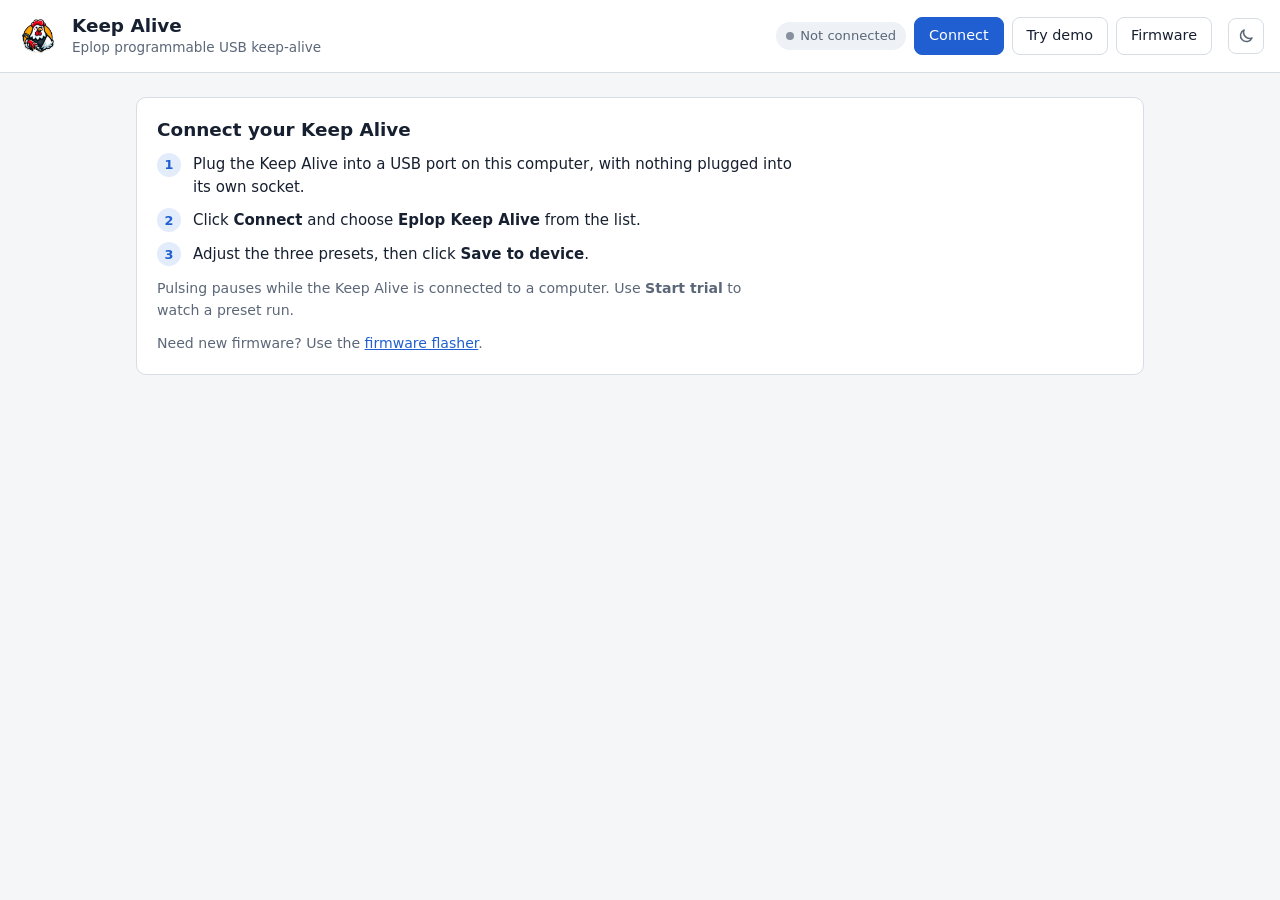
==== docs/index.html @ 899eb6ee "LED modes, quick-tap button and debounce (fw 1.0.3) - Light on a power bank is now a setting (OPTS l" ====
<!doctype html>
<html lang="en">
<head>
<meta charset="utf-8">
<meta name="viewport" content="width=device-width, initial-scale=1">
<title>Eplop Keep Alive</title>
<meta name="description" content="Configure your Eplop programmable USB Keep Alive from the browser.">
<meta property="og:type" content="website">
<meta property="og:site_name" content="Eplop">
<meta property="og:title" content="Eplop Keep Alive">
<meta property="og:description" content="Configure your Eplop programmable USB Keep Alive from the browser.">
<meta property="og:url" content="https://chickey.github.io/keepalive-prog/">
<meta property="og:image" content="https://chickey.github.io/keepalive-prog/og-image.png">
<meta property="og:image:width" content="600">
<meta property="og:image:height" content="600">
<meta property="og:image:alt" content="Eplop Electronics logo">
<meta name="twitter:card" content="summary">
<meta name="theme-color" content="#f15600">
<link rel="icon" href="favicon.png" type="image/png">
<link rel="stylesheet" href="style.css">
<script>try { const t = localStorage.getItem('ka-theme'); if (t === 'light' || t === 'dark') document.documentElement.dataset.theme = t; } catch {}</script>
<script type="module" src="app.js"></script>
</head>
<body>
<header class="top">
  <div class="brand">
    <img class="mark" src="logo.png" alt="Eplop" width="44" height="44">
    <div>
      <h1>Keep Alive</h1>
      <p class="sub">Eplop programmable USB keep-alive</p>
    </div>
  </div>
  <div class="conn">
    <span id="connState" class="pill" data-state="off">Not connected</span>
    <button id="btnConnect" class="btn primary" type="button">Connect</button>
    <button id="btnDemo" class="btn" type="button">Try demo</button>
    <button id="btnDisconnect" class="btn" type="button" hidden>Disconnect</button>
    <a class="btn" href="flash.html" title="Install new firmware on the Keep Alive">Firmware</a>
  </div>
  <button id="btnTheme" class="btn theme-btn" type="button" aria-label="Switch to dark mode" title="Switch to dark mode">
    <svg class="moon" viewBox="0 0 24 24" aria-hidden="true"><path d="M20 14.5A8 8 0 0 1 9.5 4 8 8 0 1 0 20 14.5Z"/></svg>
    <svg class="sun" viewBox="0 0 24 24" aria-hidden="true"><circle cx="12" cy="12" r="4"/><path d="M12 2v2M12 20v2M4.9 4.9l1.4 1.4M17.7 17.7l1.4 1.4M2 12h2M20 12h2M4.9 19.1l1.4-1.4M17.7 6.3l1.4-1.4"/></svg>
  </button>
</header>

<main class="wrap">
  <section id="unsupported" class="notice warn" hidden>
    <strong>This browser can't talk to the Keep Alive.</strong>
    Configuring the device needs Web Serial, which works in Chrome, Edge or Opera on a desktop computer.
    You can still look around with <em>Try demo</em>.
  </section>

  <section id="intro" class="intro">
    <h2>Connect your Keep Alive</h2>
    <ol class="steps">
      <li><span>Plug the Keep Alive into a USB port on this computer, with nothing plugged into its own socket.</span></li>
      <li><span>Click <b>Connect</b> and choose <b>Eplop Keep Alive</b> from the list.</span></li>
      <li><span>Adjust the three presets, then click <b>Save to device</b>.</span></li>
    </ol>
    <p class="hint">Pulsing pauses while the Keep Alive is connected to a computer. Use <b>Start trial</b> to watch a preset run.</p>
    <p class="hint">Need new firmware? Use the <a href="flash.html">firmware flasher</a>.</p>
  </section>

  <section id="device" hidden>
    <div class="devbar">
      <div class="devinfo" id="devInfo"></div>
      <div class="devactions">
        <span id="dirty" class="dirty" hidden>Unsaved changes</span>
        <button id="btnDefaults" class="btn" type="button">Restore defaults</button>
        <button id="btnSave" class="btn primary" type="button" disabled>Save to device</button>
      </div>
    </div>

    <div id="fault" class="notice error" hidden></div>

    <section class="live" aria-labelledby="liveTitle">
      <div class="live-head">
        <h2 id="liveTitle">Live</h2>
        <div class="live-controls">
          <button id="btnRun" class="btn" type="button">Start trial</button>
        </div>
      </div>
      <div class="readouts">
        <div class="readout"><span class="label">Load current</span><span class="value"><span id="rMa">–</span><small>mA</small></span></div>
        <div class="readout"><span class="label">Target</span><span class="value"><span id="rSet">–</span><small>mA</small></span></div>
        <div class="readout"><span class="label">Bus voltage</span><span class="value"><span id="rVbus">–</span><small>V</small></span></div>
        <div class="readout"><span class="label">State</span><span class="value"><span id="rState" class="state">–</span></span></div>
      </div>
      <div class="chart-box">
        <canvas id="chart" height="160" aria-label="Load current over the last 30 seconds"></canvas>
        <div class="chart-legend"><span class="lg lg-ma">Measured</span><span class="lg lg-set">Target</span><span id="lastPulse" class="lg-last"></span><span class="lg-note">last 30 s</span></div>
      </div>
      <form id="testForm" class="testrow">
        <span class="label">Single test pulse</span>
        <label class="inline"><input id="testMa" type="number" min="1" value="100" inputmode="numeric"> mA</label>
        <label class="inline">for <input id="testS" type="number" min="0.01" step="0.01" value="1" inputmode="decimal"> s</label>
        <button class="btn" type="submit">Pulse</button>
      </form>
    </section>

    <h2 class="section-title">Presets</h2>
    <p class="hint">The button on the Keep Alive steps through these. Its light blinks once, twice or three times to show which is active. Untick <b>Enabled</b> on a preset to leave it out, for example to keep just one.</p>
    <div id="presets" class="presets"></div>

    <fieldset id="lightOpts" class="opts" hidden>
      <legend>Light when running from a power bank</legend>
      <label class="check"><input type="radio" name="led" value="0"> Off</label>
      <label class="check"><input type="radio" name="led" value="1"> Flash briefly with each pulse</label>
      <label class="check"><input type="radio" name="led" value="2"> Blink the preset number every 10 seconds</label>
      <p class="hint">Whichever you choose, the light still blinks when you press the button. Off uses the least power.</p>
    </fieldset>

    <details class="advanced">
      <summary>Advanced</summary>
      <div class="adv-body">
        <div class="adv-item">
          <div>
            <h3>Firmware update</h3>
            <p>Restarts the Keep Alive into its USB bootloader so new firmware can be loaded with the <a href="flash.html">firmware flasher</a>. It disconnects from this page.</p>
          </div>
          <button id="btnBoot" class="btn" type="button">Enter update mode</button>
        </div>
        <div class="adv-item col">
          <h3>Communication log</h3>
          <pre id="log" class="log" aria-live="off"></pre>
        </div>
      </div>
    </details>
  </section>

  <section id="bootDone" class="notice" hidden>
    <strong>The Keep Alive is now in update mode.</strong>
    Install the new firmware with the <a href="flash.html">firmware flasher</a>, then unplug and reconnect it.
  </section>
</main>

<div id="toast" class="toast" role="status" aria-live="polite" hidden></div>

<template id="presetTpl">
  <article class="preset">
    <header>
      <h3>Preset <span class="pn"></span></h3>
      <div class="ph-right">
        <span class="badge" hidden>Active</span>
        <button class="btn small use" type="button">Use this preset</button>
        <label class="check en-wrap"><input class="en" type="checkbox"> Enabled</label>
      </div>
    </header>
    <div class="field">
      <label class="flabel">Pulse current</label>
      <div class="range-row">
        <input class="ma-range" type="range" min="0" step="1">
        <span class="numwrap"><input class="ma" type="number" min="0" step="1" inputmode="numeric"><span>mA</span></span>
      </div>
    </div>
    <div class="two">
      <div class="field">
        <label class="flabel">On for</label>
        <span class="numwrap"><input class="on" type="number" min="0.01" step="0.01" inputmode="decimal"><span>s</span></span>
      </div>
      <div class="field">
        <label class="flabel">Off for</label>
        <span class="numwrap"><input class="off" type="number" min="0" step="0.01" inputmode="decimal"><span>s</span></span>
      </div>
    </div>
    <label class="check"><input class="cont" type="checkbox"> Continuous load (no off time)</label>
    <p class="summary"></p>
    <p class="ferr" hidden></p>
  </article>
</template>
</body>
</html>
---- docs/style.css ----
/* Layout: a single working column — connection bar, live readout, three preset cards. */
:root {
  --bg: #f4f6f8;
  --surface: #ffffff;
  --surface-2: #eef1f5;
  --fg: #172030;
  --muted: #5b6778;
  --line: #d7dde5;
  --accent: #1f5fd1;
  --accent-fg: #ffffff;
  --accent-soft: #e3ecfb;
  --ok: #1d8a4e;
  --warn: #9a6400;
  --warn-bg: #fff4dc;
  --err: #b42318;
  --err-bg: #fde8e6;
  --chart-ma: #1f5fd1;
  --chart-set: #8a96a8;
  --font: system-ui, -apple-system, "Segoe UI", Roboto, "Helvetica Neue", Arial, sans-serif;
  --mono: ui-monospace, "SF Mono", Menlo, Consolas, monospace;
  --radius: 10px;
  color-scheme: light;
}
@media (prefers-color-scheme: dark) {
  :root:not([data-theme="light"]) {
    --bg: #0f141b;
    --surface: #171e27;
    --surface-2: #1f2833;
    --fg: #e6ebf2;
    --muted: #94a0b2;
    --line: #2c3644;
    --accent: #5b8ff0;
    --accent-fg: #0b1220;
    --accent-soft: #1d2b44;
    --ok: #4cc283;
    --warn: #f0b44c;
    --warn-bg: #2e2412;
    --err: #ff7b6e;
    --err-bg: #34191a;
    --chart-ma: #6f9df2;
    --chart-set: #6e7a8c;
    color-scheme: dark;
  }
}
:root[data-theme="dark"] {
  --bg: #0f141b;
  --surface: #171e27;
  --surface-2: #1f2833;
  --fg: #e6ebf2;
  --muted: #94a0b2;
  --line: #2c3644;
  --accent: #5b8ff0;
  --accent-fg: #0b1220;
  --accent-soft: #1d2b44;
  --ok: #4cc283;
  --warn: #f0b44c;
  --warn-bg: #2e2412;
  --err: #ff7b6e;
  --err-bg: #34191a;
  --chart-ma: #6f9df2;
  --chart-set: #6e7a8c;
  color-scheme: dark;
}

* { box-sizing: border-box; }
html, body { margin: 0; }
body {
  background: var(--bg);
  color: var(--fg);
  font: 15px/1.5 var(--font);
  -webkit-font-smoothing: antialiased;
}
[hidden] { display: none !important; }
h1, h2, h3 { margin: 0; line-height: 1.25; text-wrap: balance; }
h2 { font-size: 1.15rem; }
h3 { font-size: 1rem; }
b { font-weight: 600; }

/* Header */
.top {
  display: grid; grid-template-columns: 1fr auto auto; grid-template-areas: "brand conn theme";
  align-items: center; gap: 12px 16px;
  padding: 14px 16px;
  background: var(--surface);
  border-bottom: 1px solid var(--line);
}
.brand { grid-area: brand; display: flex; align-items: center; gap: 12px; min-width: 0; }
.mark { width: 44px; height: 44px; flex: none; color: var(--fg); }
.brand h1 { font-size: 1.15rem; }
.sub { margin: 0; color: var(--muted); font-size: 0.85rem; }
.conn { grid-area: conn; display: flex; flex-wrap: wrap; align-items: center; gap: 8px; }
.btn.theme-btn { grid-area: theme; justify-self: end; display: inline-grid; place-items: center; width: 36px; height: 36px; padding: 0; color: var(--muted); }
.btn.theme-btn:hover:not(:disabled) { color: var(--fg); }
.theme-btn svg { width: 18px; height: 18px; fill: none; stroke: currentColor; stroke-width: 2; stroke-linecap: round; stroke-linejoin: round; }
.theme-btn .moon { display: none; }
.theme-btn[data-next="dark"] .sun { display: none; }
.theme-btn[data-next="dark"] .moon { display: block; }

.pill {
  display: inline-flex; align-items: center; gap: 6px;
  padding: 4px 10px; border-radius: 999px;
  background: var(--surface-2); color: var(--muted);
  font-size: 0.82rem; white-space: nowrap;
}
.pill::before { content: ""; width: 8px; height: 8px; border-radius: 50%; background: currentColor; opacity: .7; }
.pill[data-state="on"] { color: var(--ok); }
.pill[data-state="busy"] { color: var(--warn); }

/* Buttons */
.btn {
  appearance: none; font: inherit; font-size: 0.9rem; font-weight: 500;
  padding: 7px 14px; border-radius: 8px;
  border: 1px solid var(--line); background: var(--surface); color: var(--fg);
  cursor: pointer; white-space: nowrap;
}
.btn:hover:not(:disabled) { border-color: var(--muted); }
.btn.primary { background: var(--accent); border-color: var(--accent); color: var(--accent-fg); }
.btn.primary:hover:not(:disabled) { filter: brightness(1.08); border-color: var(--accent); }
.btn.small { padding: 4px 10px; font-size: 0.82rem; }
.btn.danger { color: var(--err); border-color: var(--err); }
.btn:disabled { opacity: .45; cursor: not-allowed; }
.btn:focus-visible, input:focus-visible, summary:focus-visible { outline: 2px solid var(--accent); outline-offset: 2px; }

/* Main */
.wrap { max-width: 1040px; margin: 0 auto; padding-inline: 16px; padding-block: 24px 64px; display: grid; gap: 20px; }

.notice { padding: 12px 16px; border-radius: var(--radius); background: var(--surface); border: 1px solid var(--line); }
.notice.warn { background: var(--warn-bg); border-color: transparent; color: var(--fg); }
.notice.error { background: var(--err-bg); border-color: transparent; color: var(--err); font-weight: 500; }

.intro { background: var(--surface); border: 1px solid var(--line); border-radius: var(--radius); padding: 20px; display: grid; gap: 12px; }
.steps { margin: 0; padding: 0; list-style: none; counter-reset: s; display: grid; gap: 10px; }
.steps li { counter-increment: s; display: flex; gap: 12px; align-items: baseline; max-width: 68ch; }
.steps li::before {
  content: counter(s); flex: none; width: 24px; height: 24px; border-radius: 50%;
  display: inline-grid; place-items: center; font-size: 0.8rem; font-weight: 600;
  background: var(--accent-soft); color: var(--accent);
}
.hint { margin: 0; color: var(--muted); font-size: 0.88rem; max-width: 70ch; }

/* Device bar */
#device { display: grid; gap: 20px; }
.devbar { display: flex; flex-wrap: wrap; align-items: center; justify-content: space-between; gap: 12px; }
.devinfo { color: var(--muted); font-size: 0.85rem; font-family: var(--mono); min-width: 0; overflow-wrap: anywhere; }
.devactions { display: flex; flex-wrap: wrap; align-items: center; gap: 8px; }
.dirty { color: var(--warn); font-size: 0.85rem; font-weight: 500; }

/* Live */
.live { background: var(--surface); border: 1px solid var(--line); border-radius: var(--radius); padding: 16px; display: grid; gap: 14px; }
.live-head { display: flex; align-items: center; justify-content: space-between; gap: 12px; }
.readouts { display: grid; grid-template-columns: repeat(4, minmax(0, 1fr)); gap: 12px; }
.readout { display: grid; gap: 2px; padding: 10px 12px; background: var(--surface-2); border-radius: 8px; min-width: 0; }
.label { color: var(--muted); font-size: 0.78rem; letter-spacing: .02em; }
.value { font-family: var(--mono); font-size: 1.35rem; font-variant-numeric: tabular-nums; white-space: nowrap; }
.value small { font-size: 0.8rem; color: var(--muted); margin-left: 4px; font-family: var(--font); }
.state { font-family: var(--font); font-size: 1rem; font-weight: 600; }
.state[data-s="ON"] { color: var(--accent); }
.state[data-s="FAULT"] { color: var(--err); }
.chart-box { display: grid; gap: 6px; }
#chart { width: 100%; height: 160px; display: block; border-radius: 8px; background: var(--surface-2); }
.chart-legend { display: flex; gap: 16px; font-size: 0.78rem; color: var(--muted); }
.lg::before { content: ""; display: inline-block; width: 14px; height: 0; border-top: 2px solid; vertical-align: middle; margin-right: 6px; }
.lg-ma::before { border-color: var(--chart-ma); }
.lg-set::before { border-color: var(--chart-set); border-top-style: dashed; }
.lg-last { margin-left: auto; color: var(--fg); font-variant-numeric: tabular-nums; }
.lg-note { margin-left: 12px; }
.chart-legend { flex-wrap: wrap; }
.testrow { display: flex; flex-wrap: wrap; align-items: center; gap: 8px 12px; padding-top: 12px; border-top: 1px solid var(--line); }
.testrow .label { margin-right: auto; font-size: 0.85rem; }
.inline { display: inline-flex; align-items: center; gap: 6px; color: var(--muted); font-size: 0.88rem; }
.testrow .inline input { width: 84px; }

/* Inputs */
input[type="number"] {
  font: inherit; font-family: var(--mono); font-variant-numeric: tabular-nums;
  padding: 6px 8px; border-radius: 6px; border: 1px solid var(--line);
  background: var(--surface); color: var(--fg); width: 100%; min-width: 0;
}
input[type="number"][aria-invalid="true"] { border-color: var(--err); }
input[type="range"] { width: 100%; accent-color: var(--accent); }
input[type="checkbox"] { accent-color: var(--accent); width: 16px; height: 16px; }

/* Presets */
.section-title { margin-top: 4px; }
.presets { display: grid; grid-template-columns: repeat(3, minmax(0, 1fr)); gap: 16px; }
.preset {
  background: var(--surface); border: 1px solid var(--line); border-radius: var(--radius);
  padding: 16px; display: grid; gap: 14px; align-content: start;
}
.preset.active { border-color: var(--accent); box-shadow: 0 0 0 1px var(--accent) inset; }
.preset header { display: flex; align-items: center; gap: 8px; min-height: 28px; }
.preset header .use { margin-left: auto; }
.preset header { flex-wrap: wrap; }
.ph-right { margin-left: auto; display: flex; align-items: center; gap: 12px; }
.preset header .en-wrap { font-size: 0.82rem; }
.preset.disabled { background: var(--surface-2); }
.preset.disabled h3, .preset.disabled .field, .preset.disabled .two, .preset.disabled > .check { opacity: .5; }
.badge { margin-left: auto; padding: 2px 10px; border-radius: 999px; background: var(--accent-soft); color: var(--accent); font-size: 0.78rem; font-weight: 600; }
.field { display: grid; gap: 6px; }
.flabel { font-size: 0.8rem; color: var(--muted); }
.range-row { display: grid; grid-template-columns: 1fr 104px; gap: 10px; align-items: center; }
.numwrap { display: flex; align-items: center; gap: 6px; color: var(--muted); font-size: 0.85rem; }
.two { display: grid; grid-template-columns: 1fr 1fr; gap: 12px; }
.check { display: flex; align-items: center; gap: 8px; font-size: 0.88rem; color: var(--muted); cursor: pointer; }
.summary { margin: 0; padding: 8px 10px; border-radius: 6px; background: var(--surface-2); font-size: 0.85rem; color: var(--muted); font-variant-numeric: tabular-nums; }
.summary b { color: var(--fg); }
.ferr { margin: 0; color: var(--err); font-size: 0.85rem; }

/* Advanced */
.advanced { background: var(--surface); border: 1px solid var(--line); border-radius: var(--radius); }
.advanced summary { padding: 12px 16px; cursor: pointer; font-weight: 600; }
.adv-body { padding: 0 16px 16px; display: grid; gap: 16px; }
.adv-item { display: flex; flex-wrap: wrap; align-items: center; justify-content: space-between; gap: 12px; padding-top: 16px; border-top: 1px solid var(--line); }
.adv-item.col { display: grid; }
.adv-item p { margin: 4px 0 0; color: var(--muted); font-size: 0.88rem; max-width: 60ch; }
.log {
  margin: 0; max-height: 220px; overflow: auto; padding: 10px 12px; border-radius: 6px;
  background: var(--surface-2); font: 12px/1.5 var(--mono); color: var(--muted); white-space: pre-wrap; overflow-wrap: anywhere;
}

/* Toast */
.toast {
  position: fixed; left: 50%; transform: translateX(-50%);
  bottom: calc(20px + env(safe-area-inset-bottom, 0px));
  max-width: calc(100% - 32px);
  padding: 10px 16px; border-radius: 8px; background: var(--fg); color: var(--bg);
  font-size: 0.9rem; box-shadow: 0 6px 24px rgb(0 0 0 / .2);
}

@media (max-width: 640px) {
  .top { grid-template-columns: 1fr auto; grid-template-areas: "brand theme" "conn conn"; }
}
@media (max-width: 860px) {
  .presets { grid-template-columns: 1fr; }
  .readouts { grid-template-columns: repeat(2, minmax(0, 1fr)); }
}
@media (prefers-reduced-motion: reduce) {
  * { transition: none !important; animation: none !important; }
}

/* Flash page */
a { color: var(--accent); }
a.btn { text-decoration: none; display: inline-block; }
code { font-family: var(--mono); font-size: 0.88em; padding: 1px 5px; border-radius: 4px; background: var(--surface-2); }
.actions { display: flex; flex-wrap: wrap; gap: 8px; }
.fwcard, .flashcard { background: var(--surface); border: 1px solid var(--line); border-radius: var(--radius); padding: 16px 20px; display: grid; gap: 12px; }
.fwinfo { margin: 4px 0 0; color: var(--muted); font-variant-numeric: tabular-nums; }
.fwinfo b { color: var(--fg); }
.flash-head { display: flex; align-items: center; justify-content: space-between; gap: 12px; }
.kv { margin: 0; display: grid; grid-template-columns: repeat(4, minmax(0, 1fr)); gap: 12px; }
.kv div { padding: 10px 12px; background: var(--surface-2); border-radius: 8px; min-width: 0; }
.kv dt { color: var(--muted); font-size: 0.78rem; }
.kv dd { margin: 2px 0 0; font-family: var(--mono); font-size: 0.9rem; overflow-wrap: anywhere; }
.progress { display: grid; gap: 6px; }
.progress-label { display: flex; justify-content: space-between; font-size: 0.88rem; color: var(--muted); font-variant-numeric: tabular-nums; }
.bar { height: 10px; border-radius: 999px; background: var(--surface-2); overflow: hidden; }
.bar > div { height: 100%; width: 0; background: var(--accent); border-radius: inherit; transition: width .15s linear; }
.notice.ok { background: var(--surface); border-color: var(--ok); color: var(--fg); box-shadow: inset 4px 0 0 var(--ok); }
.notice.error a { color: inherit; }
.notice strong { display: block; margin-bottom: 2px; }
.help .adv-item p, .plain { color: var(--muted); font-size: 0.88rem; max-width: 70ch; }
.plain { margin: 0; padding-left: 20px; display: grid; gap: 4px; }
.log.code { color: var(--fg); white-space: pre; overflow-x: auto; overflow-wrap: normal; }
@media (max-width: 640px) {
  .kv { grid-template-columns: repeat(2, minmax(0, 1fr)); }
}

/* Options under the presets */
.opts { margin: 0; min-width: 0; background: var(--surface); border: 1px solid var(--line); border-radius: var(--radius); padding: 14px 16px; display: grid; gap: 8px; }
.opts legend { float: left; width: 100%; padding: 0; margin-bottom: 4px; font-weight: 600; }
.opts .check { color: var(--fg); font-size: 0.92rem; }
.opts input[type="radio"] { accent-color: var(--accent); width: 16px; height: 16px; margin: 0; }
.opts .hint { margin-top: 2px; }
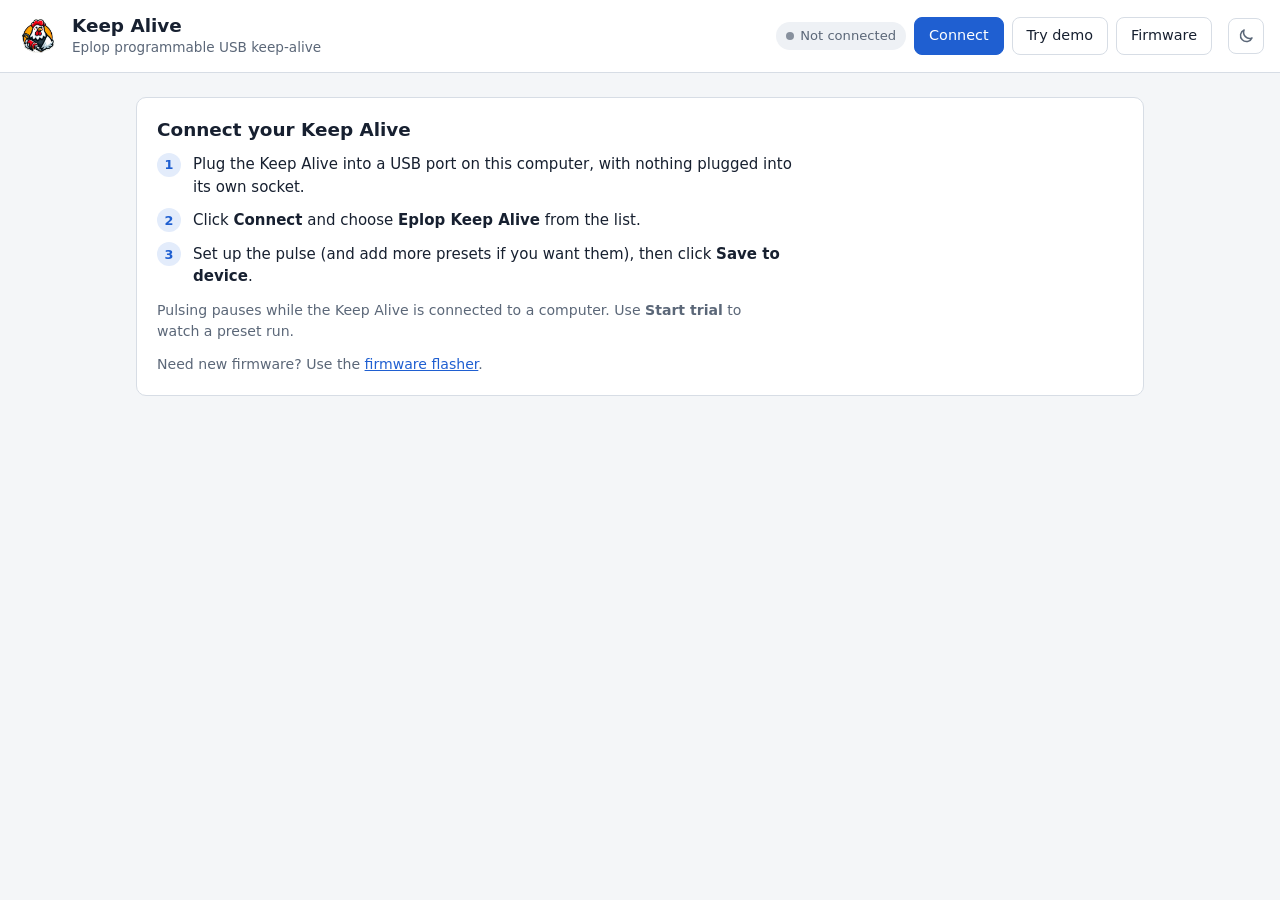
==== commit 44e4e626: "Loader RX queue and timeout fixes (loader test3); presets: one by default, add/remove on the config " ====
--- a/docs/index.html
+++ b/docs/index.html
@@ -50,12 +50,17 @@
     You can still look around with <em>Try demo</em>.
   </section>
 
+  <section id="loaderNote" class="notice warn" hidden>
+    <strong>This Keep Alive is in update mode.</strong> <span></span>
+    <a class="btn small" href="flash.html">Open the firmware page</a>
+  </section>
+
   <section id="intro" class="intro">
     <h2>Connect your Keep Alive</h2>
     <ol class="steps">
       <li><span>Plug the Keep Alive into a USB port on this computer, with nothing plugged into its own socket.</span></li>
       <li><span>Click <b>Connect</b> and choose <b>Eplop Keep Alive</b> from the list.</span></li>
-      <li><span>Adjust the three presets, then click <b>Save to device</b>.</span></li>
+      <li><span>Set up the pulse (and add more presets if you want them), then click <b>Save to device</b>.</span></li>
     </ol>
     <p class="hint">Pulsing pauses while the Keep Alive is connected to a computer. Use <b>Start trial</b> to watch a preset run.</p>
     <p class="hint">Need new firmware? Use the <a href="flash.html">firmware flasher</a>.</p>
@@ -87,7 +92,7 @@
         <div class="readout"><span class="label">State</span><span class="value"><span id="rState" class="state">–</span></span></div>
       </div>
       <div class="chart-box">
-        <canvas id="chart" height="160" aria-label="Load current over the last 30 seconds"></canvas>
+        <canvas id="chart" height="176" aria-label="Load current over the last 30 seconds"></canvas>
         <div class="chart-legend"><span class="lg lg-ma">Measured</span><span class="lg lg-set">Target</span><span id="lastPulse" class="lg-last"></span><span class="lg-note">last 30 s</span></div>
       </div>
       <form id="testForm" class="testrow">
@@ -99,7 +104,8 @@
     </section>
 
     <h2 class="section-title">Presets</h2>
-    <p class="hint">The button on the Keep Alive steps through these. Its light blinks once, twice or three times to show which is active. Untick <b>Enabled</b> on a preset to leave it out, for example to keep just one.</p>
+    <p class="hint">Most setups need just one preset. Use <b>Add preset</b> for up to three; the INPUT button on the Keep Alive then steps through them, and its light blinks once, twice or three times to show which is active.</p>
+    <p id="limitsHint" class="hint" hidden></p>
     <div id="presets" class="presets"></div>
 
     <fieldset id="lightOpts" class="opts" hidden>
@@ -116,9 +122,9 @@
         <div class="adv-item">
           <div>
             <h3>Firmware update</h3>
-            <p>Restarts the Keep Alive into its USB bootloader so new firmware can be loaded with the <a href="flash.html">firmware flasher</a>. It disconnects from this page.</p>
+            <p>Opens the firmware page, which restarts the Keep Alive into update mode and installs the latest firmware. Your presets and settings are kept.</p>
           </div>
-          <button id="btnBoot" class="btn" type="button">Enter update mode</button>
+          <a class="btn" href="flash.html">Update firmware</a>
         </div>
         <div class="adv-item col">
           <h3>Communication log</h3>
@@ -128,10 +134,6 @@
     </details>
   </section>
 
-  <section id="bootDone" class="notice" hidden>
-    <strong>The Keep Alive is now in update mode.</strong>
-    Install the new firmware with the <a href="flash.html">firmware flasher</a>, then unplug and reconnect it.
-  </section>
 </main>
 
 <div id="toast" class="toast" role="status" aria-live="polite" hidden></div>
@@ -143,7 +145,7 @@
       <div class="ph-right">
         <span class="badge" hidden>Active</span>
         <button class="btn small use" type="button">Use this preset</button>
-        <label class="check en-wrap"><input class="en" type="checkbox"> Enabled</label>
+        <button class="btn small remove" type="button">Remove</button>
       </div>
     </header>
     <div class="field">
--- a/docs/style.css
+++ b/docs/style.css
@@ -157,7 +157,7 @@
 .state[data-s="ON"] { color: var(--accent); }
 .state[data-s="FAULT"] { color: var(--err); }
 .chart-box { display: grid; gap: 6px; }
-#chart { width: 100%; height: 160px; display: block; border-radius: 8px; background: var(--surface-2); }
+#chart { width: 100%; height: 176px; display: block; border-radius: 8px; background: var(--surface-2); }
 .chart-legend { display: flex; gap: 16px; font-size: 0.78rem; color: var(--muted); }
 .lg::before { content: ""; display: inline-block; width: 14px; height: 0; border-top: 2px solid; vertical-align: middle; margin-right: 6px; }
 .lg-ma::before { border-color: var(--chart-ma); }
@@ -192,9 +192,15 @@
 .preset header .use { margin-left: auto; }
 .preset header { flex-wrap: wrap; }
 .ph-right { margin-left: auto; display: flex; align-items: center; gap: 12px; }
-.preset header .en-wrap { font-size: 0.82rem; }
-.preset.disabled { background: var(--surface-2); }
-.preset.disabled h3, .preset.disabled .field, .preset.disabled .two, .preset.disabled > .check { opacity: .5; }
+.preset[hidden] { display: none; }
+.add-preset {
+  min-height: 160px; display: flex; flex-direction: column; align-items: center; justify-content: center; gap: 6px;
+  border: 1.5px dashed var(--line); border-radius: var(--radius); background: transparent;
+  color: var(--muted); font: inherit; font-size: 0.92rem; cursor: pointer;
+}
+.add-preset .plus { font-size: 2rem; line-height: 1; font-weight: 300; }
+.add-preset:hover, .add-preset:focus-visible { border-color: var(--accent); color: var(--accent); }
+.add-preset[hidden] { display: none; }
 .badge { margin-left: auto; padding: 2px 10px; border-radius: 999px; background: var(--accent-soft); color: var(--accent); font-size: 0.78rem; font-weight: 600; }
 .field { display: grid; gap: 6px; }
 .flabel { font-size: 0.8rem; color: var(--muted); }
@@ -244,8 +250,6 @@
 code { font-family: var(--mono); font-size: 0.88em; padding: 1px 5px; border-radius: 4px; background: var(--surface-2); }
 .actions { display: flex; flex-wrap: wrap; gap: 8px; }
 .fwcard, .flashcard { background: var(--surface); border: 1px solid var(--line); border-radius: var(--radius); padding: 16px 20px; display: grid; gap: 12px; }
-.fwinfo { margin: 4px 0 0; color: var(--muted); font-variant-numeric: tabular-nums; }
-.fwinfo b { color: var(--fg); }
 .flash-head { display: flex; align-items: center; justify-content: space-between; gap: 12px; }
 .kv { margin: 0; display: grid; grid-template-columns: repeat(4, minmax(0, 1fr)); gap: 12px; }
 .kv div { padding: 10px 12px; background: var(--surface-2); border-radius: 8px; min-width: 0; }
@@ -271,3 +275,11 @@
 .opts .check { color: var(--fg); font-size: 0.92rem; }
 .opts input[type="radio"] { accent-color: var(--accent); width: 16px; height: 16px; margin: 0; }
 .opts .hint { margin-top: 2px; }
+
+/* Firmware versions on the flash page */
+.kv.kv2 { grid-template-columns: repeat(2, minmax(0, 1fr)); }
+.kv .fwver { font-size: 1.15rem; font-weight: 600; font-family: var(--mono); }
+.kv .fwsub { margin-top: 2px; font-family: var(--font); font-size: 0.8rem; color: var(--muted); }
+.fwstatus { margin: 0; padding: 8px 12px; border-radius: 8px; font-weight: 500; font-size: 0.92rem; background: var(--surface-2); }
+.fwstatus[data-s="update"] { background: var(--accent-soft); color: var(--accent); }
+.fwstatus[data-s="newer"] { background: var(--warn-bg); color: var(--warn); }
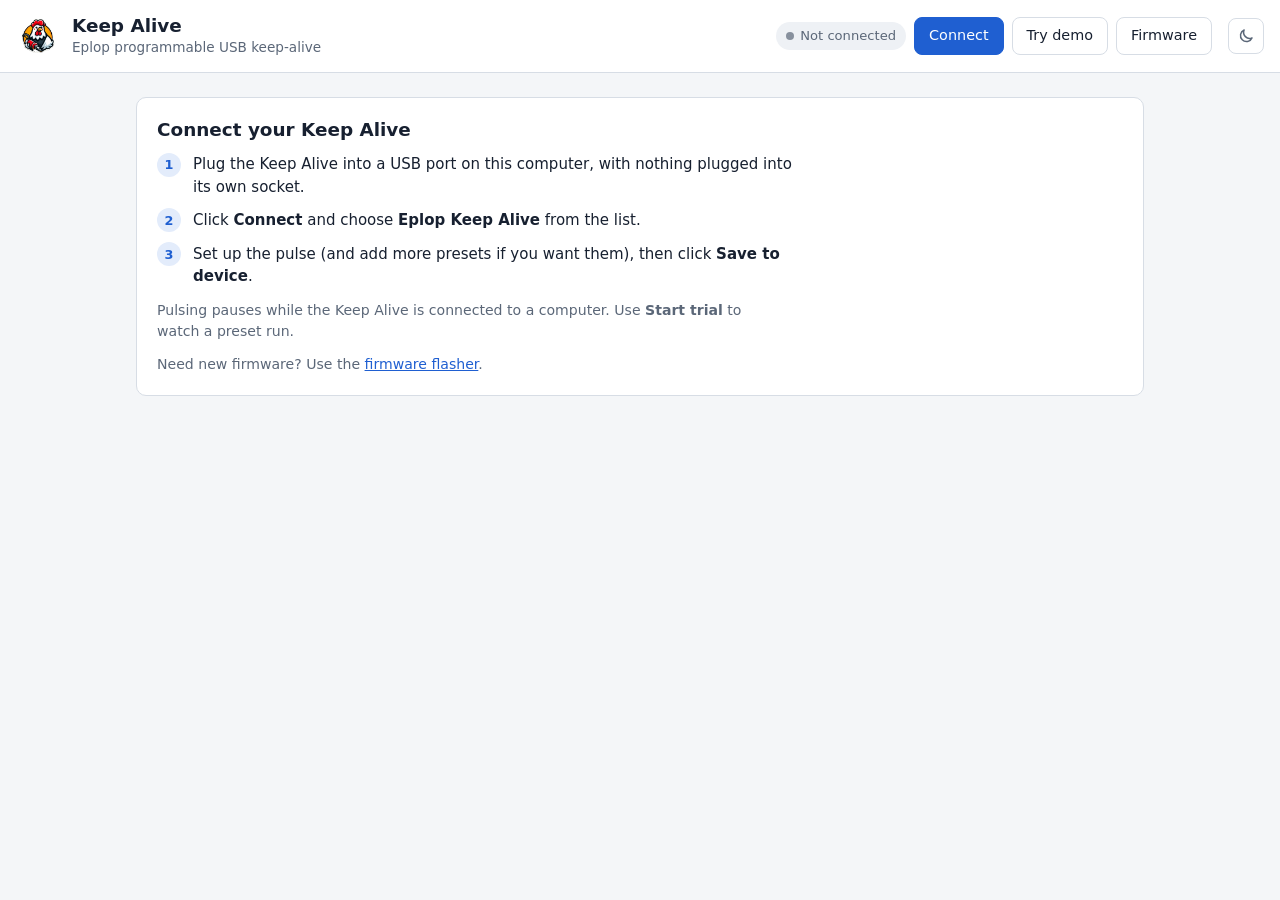
==== commit 6a1feef2: "Light off by default on new boards (fw 1.1.0-test3); version the stylesheet link" ====
--- a/docs/index.html
+++ b/docs/index.html
@@ -17,7 +17,7 @@
 <meta name="twitter:card" content="summary">
 <meta name="theme-color" content="#f15600">
 <link rel="icon" href="favicon.png" type="image/png">
-<link rel="stylesheet" href="style.css">
+<link rel="stylesheet" href="style.css?v=1.1.0-2">
 <script>try { const t = localStorage.getItem('ka-theme'); if (t === 'light' || t === 'dark') document.documentElement.dataset.theme = t; } catch {}</script>
 <script type="module" src="app.js"></script>
 </head>
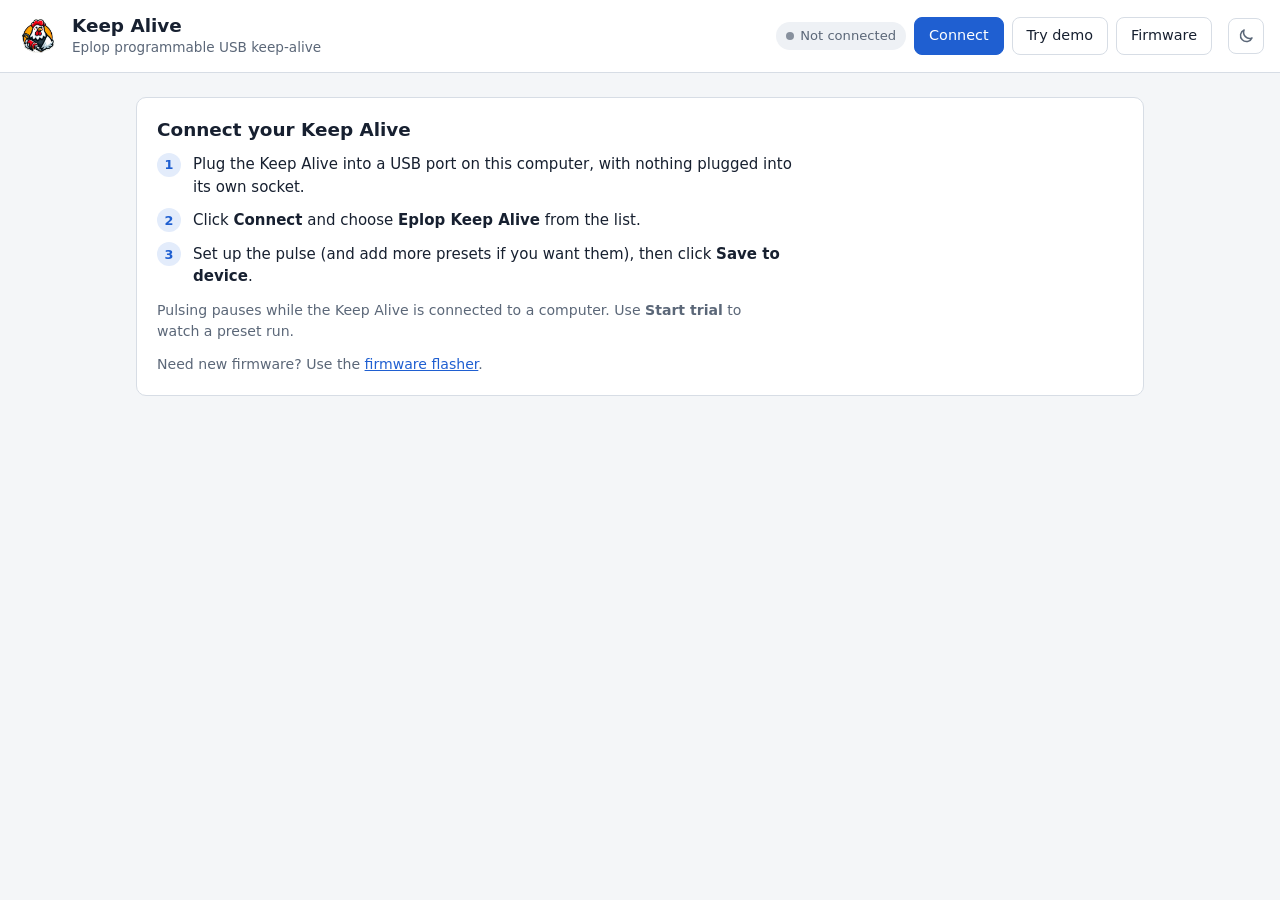
==== commit 8e7e5728: "Flash page: connect straight away to a board in update mode, or when opened from the config page" ====
--- a/docs/index.html
+++ b/docs/index.html
@@ -35,7 +35,7 @@
     <button id="btnConnect" class="btn primary" type="button">Connect</button>
     <button id="btnDemo" class="btn" type="button">Try demo</button>
     <button id="btnDisconnect" class="btn" type="button" hidden>Disconnect</button>
-    <a class="btn" href="flash.html" title="Install new firmware on the Keep Alive">Firmware</a>
+    <a class="btn" href="flash.html?connect" title="Install new firmware on the Keep Alive">Firmware</a>
   </div>
   <button id="btnTheme" class="btn theme-btn" type="button" aria-label="Switch to dark mode" title="Switch to dark mode">
     <svg class="moon" viewBox="0 0 24 24" aria-hidden="true"><path d="M20 14.5A8 8 0 0 1 9.5 4 8 8 0 1 0 20 14.5Z"/></svg>
@@ -52,7 +52,7 @@
 
   <section id="loaderNote" class="notice warn" hidden>
     <strong>This Keep Alive is in update mode.</strong> <span></span>
-    <a class="btn small" href="flash.html">Open the firmware page</a>
+    <a class="btn small" href="flash.html?connect">Open the firmware page</a>
   </section>
 
   <section id="intro" class="intro">
@@ -63,7 +63,7 @@
       <li><span>Set up the pulse (and add more presets if you want them), then click <b>Save to device</b>.</span></li>
     </ol>
     <p class="hint">Pulsing pauses while the Keep Alive is connected to a computer. Use <b>Start trial</b> to watch a preset run.</p>
-    <p class="hint">Need new firmware? Use the <a href="flash.html">firmware flasher</a>.</p>
+    <p class="hint">Need new firmware? Use the <a href="flash.html?connect">firmware flasher</a>.</p>
   </section>
 
   <section id="device" hidden>
@@ -124,7 +124,7 @@
             <h3>Firmware update</h3>
             <p>Opens the firmware page, which restarts the Keep Alive into update mode and installs the latest firmware. Your presets and settings are kept.</p>
           </div>
-          <a class="btn" href="flash.html">Update firmware</a>
+          <a class="btn" href="flash.html?connect">Update firmware</a>
         </div>
         <div class="adv-item col">
           <h3>Communication log</h3>
